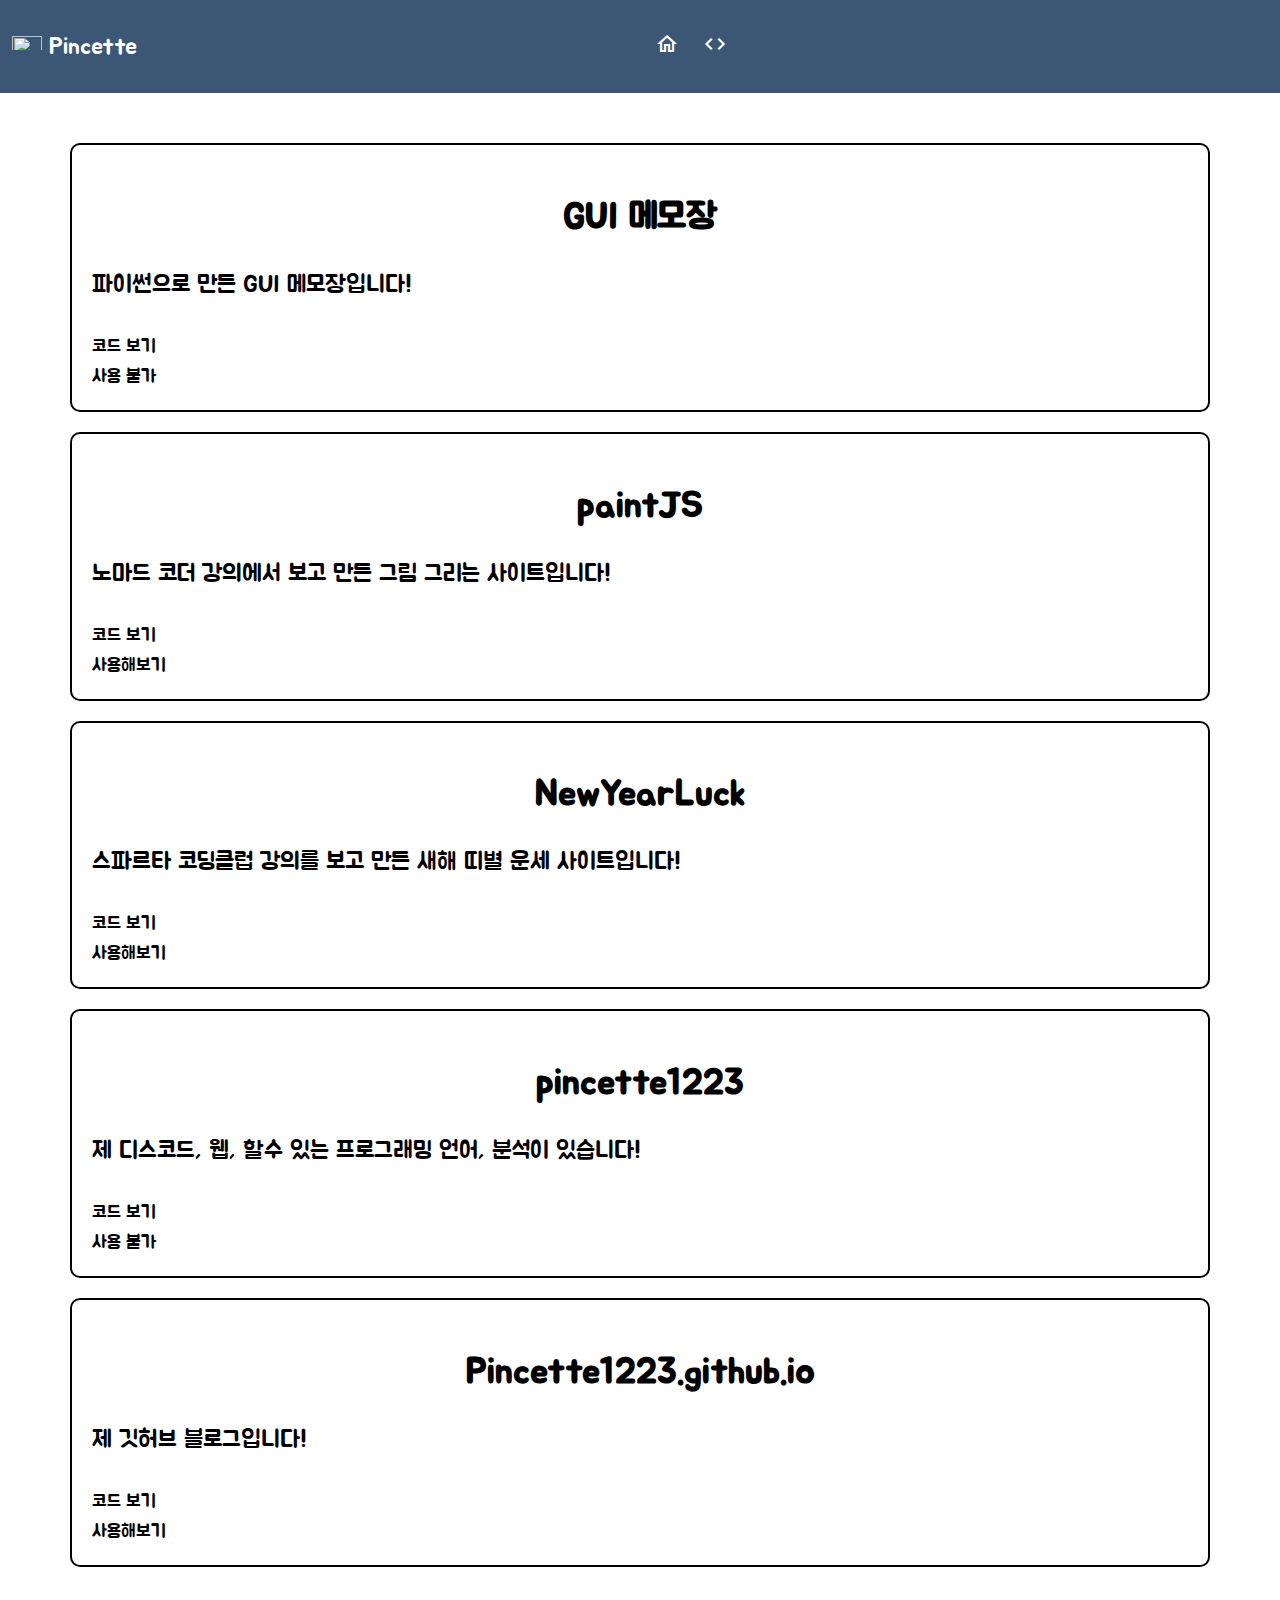
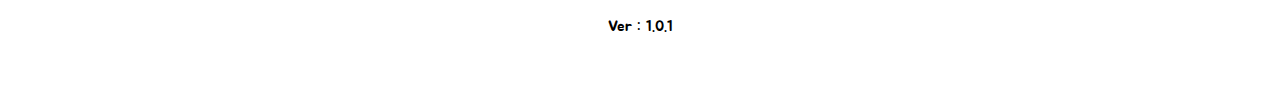
==== code.html @ 9c6e80df "Add files via upload" ====
<!DOCTYPE html>
<html>
<head>
    <meta charset="UTF-8">
    <meta http-equiv="X-UA-Compatible" content="IE=edge">
    <meta name="viewport" content="width=device-width, initial-scale=1.0">
    <title>My code</title>
    <link rel="shortcut icon" href="https://iconsplace.com/wp-content/uploads/_icons/000000/256/png/pincette-icon-256.png" type="image/x-icon">
    <meta property="og:description" content="핀셋의 홈페이지!">
    <meta property="og:image" content="https://iconsplace.com/wp-content/uploads/_icons/000000/256/png/pincette-icon-256.png">
    <link rel="stylesheet" href="style.css">
    <link href="https://fonts.googleapis.com/icon?family=Material+Icons+Outlined" rel="stylesheet">
    <link rel="preconnect" href="https://fonts.gstatic.com">
    <link href="https://fonts.googleapis.com/css2?family=Jua&display=swap" rel="stylesheet">
    <script src="https://kit.fontawesome.com/994121d615.js" crossorigin="anonymous"></script>
    <script src="main.js" defer></script>
</head>
<body>
    <nav class="navbar">
        <div class="navbar__logo">
            <a href="./index.html">
                <img src="https://iconsplace.com/wp-content/uploads/_icons/ffffff/256/png/pincette-icon-18-256.png">
            </a>
            <a href="./index.html">Pincette</a>
        </div>
        <ul class="navbar__menu">
            <li>
                <a href="./index.html" style="text-decoration-line: none;" class="material-icons-outlined">
                    home
                </a>
            </li>
            <li><a href="./code.html" style="text-decoration-line: none;" class="material-icons-outlined">
                    code
                </a></li>
        </ul>
        <ul class="navbar__links">
            <li><a target="_blank" href="https://github.com/Pincette1223" class="fab fa-github"></a></li>
        </ul>
        <a href="#" class="navbar__toggleBtn">
            <i class="fas fa-bars"></i>
        </a>
    </nav>

    <div class="my_code">
        <div class="memopad">
                <h2 class="title">GUI 메모장</h2>
                <span class="description">
                    파이썬으로 만든 GUI 메모장입니다!<br/>
                </span>
                <br/>
                <span class="open_code" style="cursor: pointer;" onclick="o=window.open('about:blank'); o.location.href = 'https://github.com/Pincette1223/memopad'">
                    코드 보기
                </span>
                <br/>
                <span class="open_site">사용 불가</span>
            </div>

            <div class="paintJS">
                <h2 class="title">paintJS</h2>
                <span class="description">
                    노마드 코더 강의에서 보고 만든 그림 그리는 사이트입니다!<br/>
                </span>
                <br/>
                <span class="open_code" style="cursor: pointer;" onclick="o=window.open('about:blank'); o.location.href = 'https://github.com/Pincette1223/paintJS'">
                    코드 보기
                </span>
                <br/>
                <span class="open_site" onclick="o=window.open('about:blank'); o.location.href = 'https://pincette1223.github.io/paintJS/'">사용해보기</span>
            </div>

            <div class="NewYearLuck">
                <h2 class="title">NewYearLuck</h2>
                <span class="description">
                    스파르타 코딩클럽 강의를 보고 만든 새해 띠별 운세 사이트입니다!<br/>
                </span>
                <br/>
                <span class="open_code" style="cursor: pointer;" onclick="o=window.open('about:blank'); o.location.href = 'https://github.com/Pincette1223/NewYearLuck'">
                        코드 보기
                </span>
                <br/>
                <span class="open_site" onclick="o=window.open('about:blank'); o.location.href = 'https://pincette1223.github.io/NewYearLuck/'">사용해보기</span>
            </div>

            <div class="pincette1223">
                <h2 class="title">pincette1223</h2>
                <span class="description">
                    제 디스코드, 웹, 할수 있는 프로그래밍 언어, 분석이 있습니다!<br/>
                </span>
                <br/>
                <span class="open_code" style="cursor: pointer;" onclick="o=window.open('about:blank'); o.location.href = 'https://github.com/Pincette1223/pincette1223'">
                    코드 보기
                </span>
                <br/>
                <span class="open_site">사용 불가</span>
            </div>

            <div class="website">
                <h2 class="title">Pincette1223.github.io</h2>
                <span class="description">
                    제 깃허브 블로그입니다!<br/>
                </span>
                <br/>
                <span class="open_code" style="cursor: pointer;" onclick="o=window.open('about:blank'); o.location.href = 'https://github.com/Pincette1223/Pincette1223.github.com'">
                    코드 보기
                </span>
                <br/>
                <span class="open_site" onclick="o=window.open('about:blank'); o.location.href = 'https://pincette1223.github.io/'">사용해보기</span>
            </div>
    </div>

    <!-- 본 홈페이지의 위의 바는 드림코딩 by 앨리님의 강의를 보고 제작되었습니다! -->

    <div id="version">Ver : 1.0.1</div>

</body>
</html>
---- style.css ----
body {
    margin: 0;
    font-family: 'Jua', sans-serif;
}

a {
    text-decoration: none;
    color: white;
}

img {
    width: 30px;
    height: 18px;
}

.navbar {
    display: flex;
    justify-content: space-between;
    align-items: center;
    background-color: #3c5675;
    padding: 8px 12px;
}

.navbar__logo {
    font-size: 24px;
    color: white;
}

.navbar__logo i {
    color: white;
}

.navbar__menu {
    display: flex;
    list-style: none;
    padding-left: 0;
    color: white;
}

.navbar__menu li {
    padding: 8px 12px;
}

.navbar__menu li:hover {
    background-color:  #d49668;
    border-radius: 4px;
}

.navbar__links {
    list-style: none;
    color: white;
    display: flex;
    padding-left: 0;
}

.navbar__links li {
    padding: 8px 12px;
}

.navbar__toggleBtn {
    display: none;
    position: absolute;
    right: 32px;
    font-size: 24px;
    color: #d49466;
}

.my_information {
    margin: 50px;
    font-size: 24px;
    padding: 30px;
    line-height: 50px;
    border: solid 2px black;
    border-radius: 10px;
}

.my_information > h2,
.homepage_information > h2 {
    text-align: center;
}

.homepage_information {
    margin: 50px;
    padding: 30px;
    font-size: 24px;
    line-height: 30px;
    border: solid 2px black;
    border-radius: 10px;
}

.homepage_information > dl > dd {
    font-size: 20px;
}

.myTitle {
    margin: 25px;
    font-size: 50px;
    text-align: center;
}

.my_code {
    margin: 50px;
    font-size: 24px;
}

.memopad,
.paintJS,
.NewYearLuck,
.pincette1223,
.website {
    border: solid 2px black;
    border-radius: 10px;
    margin: 20px;
    padding: 20px;
}

.title {
    text-align: center;
}

.open_code,
.open_site {
    font-size: 18px;
    cursor: pointer;
    text-align: right;
}

#version {
    text-align: center;
    font-size: 15px;
    margin: 50px;
}

@media screen and (max-width: 768px) {
    .navbar {
        flex-direction: column;
        align-items: flex-start;
        padding: 8px 24px;
    }

    .navbar__menu {
        display: none;
        flex-direction: column;
        align-items: center;
        width: 100%;
    }

    .navbar__menu li {
        width: 100%;
        text-align: center;
    }

    .navbar__links {
        display: none;
        justify-content: center;
        width: 100%;
    }

    .navbar__toggleBtn {
        display: block;
    }

    .navbar__menu.active,
    .navbar__links.active {
        display: flex;
    }
    
    .my_information {
        margin: 30px;
        font-size: 16px;
        padding: 5px;
        line-height: 30px;
        border: solid 1px black;
        border-radius: 10px;
    }

    .homepage_information {
        margin: 30px;
        font-size: 16px;
        padding: 5px;
        line-height: 17px;
        border: solid 1px black;
        border-radius: 10px;
    }

    .homepage_information > dl > dd {
        font-size: 13px;
    }

    .memopad,
    .paintJS,
    .NewYearLuck,
    .pincette1223,
    .website {
        margin: 8px;
        padding: 10px;
    }

    .title {
        font-size: 20px;
    }

    #version {
        text-align: center;
        font-size: 12px;
        margin: 30px;
    }
}
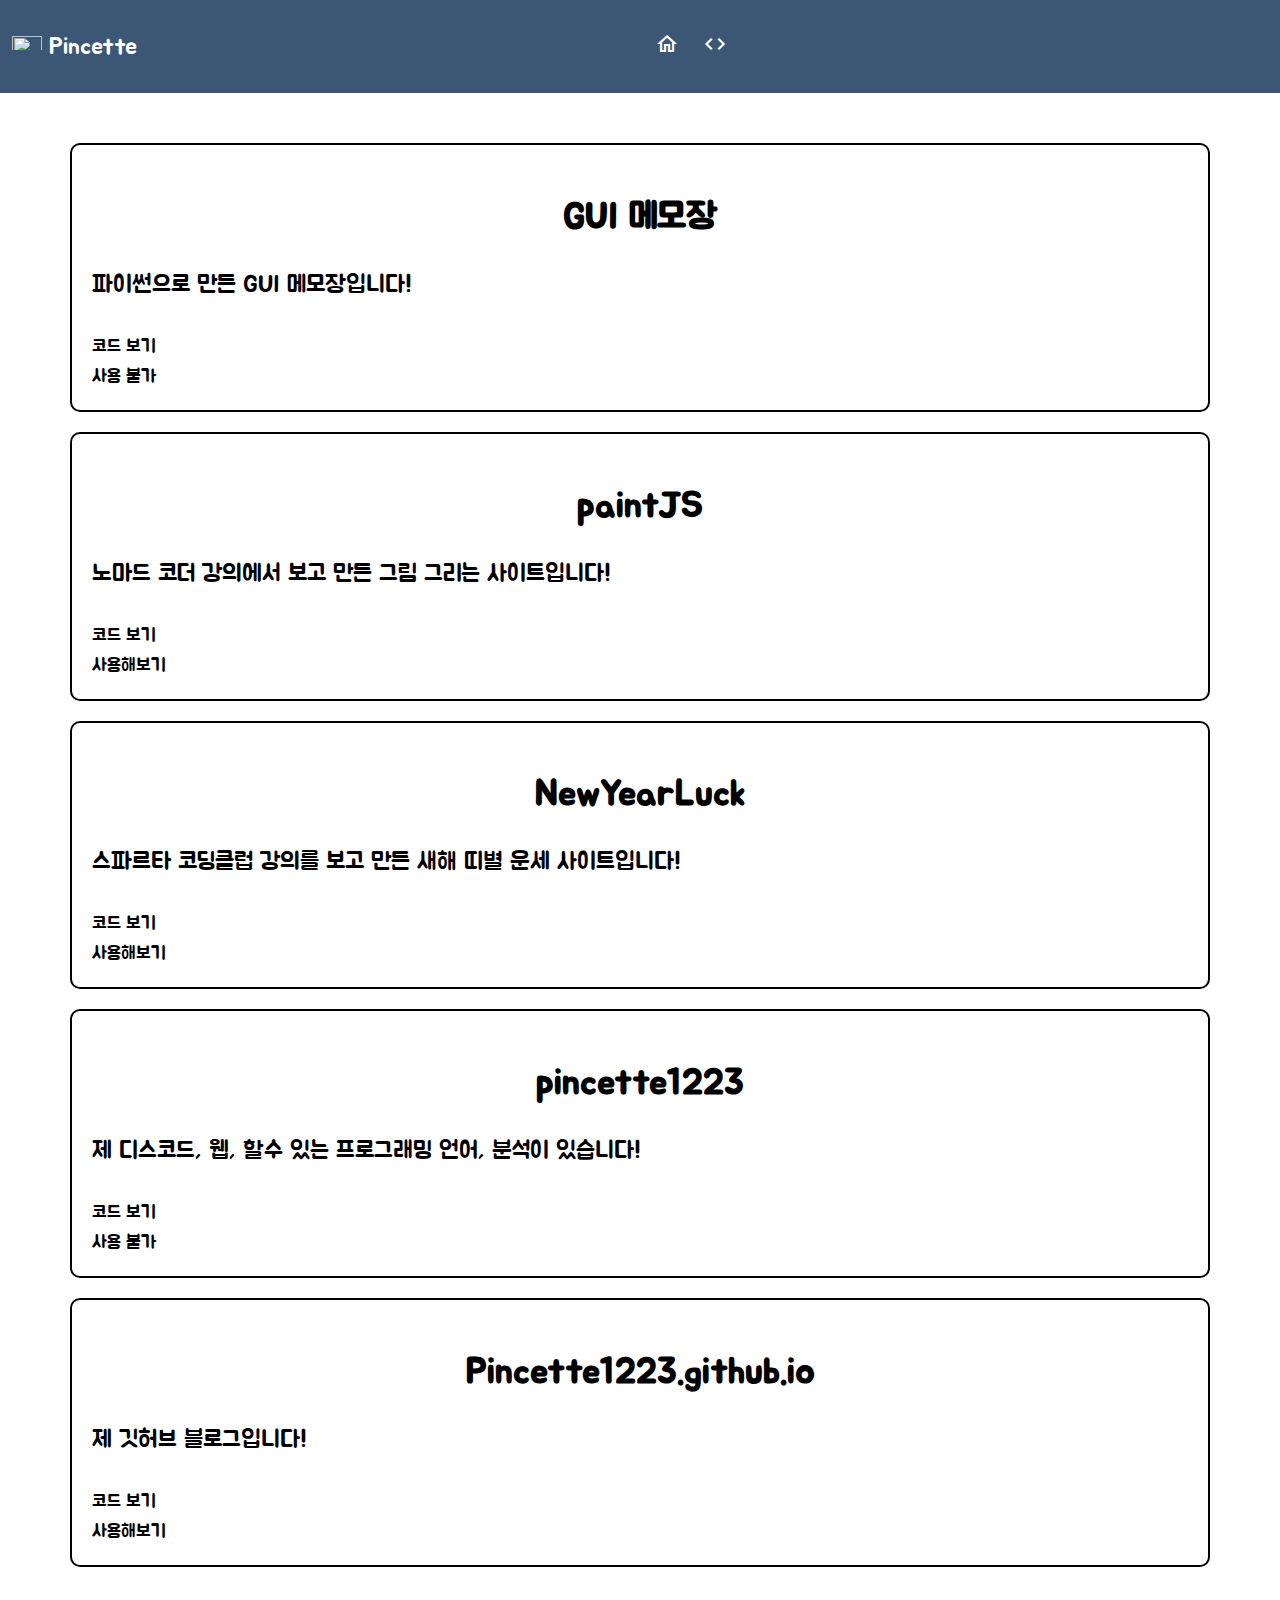
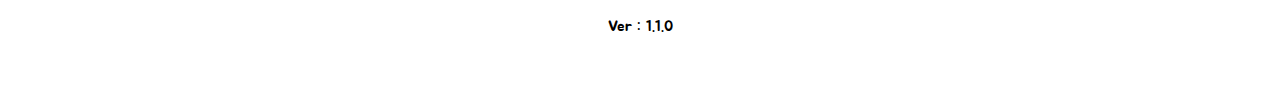
==== commit 807100f4: "Update code.html" ====
--- a/code.html
+++ b/code.html
@@ -100,7 +100,7 @@
                     제 깃허브 블로그입니다!<br/>
                 </span>
                 <br/>
-                <span class="open_code" style="cursor: pointer;" onclick="o=window.open('about:blank'); o.location.href = 'https://github.com/Pincette1223/Pincette1223.github.com'">
+                <span class="open_code" style="cursor: pointer;" onclick="o=window.open('about:blank'); o.location.href = 'https://github.com/Pincette1223/Pincette1223.github.io'">
                     코드 보기
                 </span>
                 <br/>
@@ -110,7 +110,7 @@
 
     <!-- 본 홈페이지의 위의 바는 드림코딩 by 앨리님의 강의를 보고 제작되었습니다! -->
 
-    <div id="version">Ver : 1.0.1</div>
+    <div id="version">Ver : 1.1.0</div>
 
 </body>
-</html>+</html>
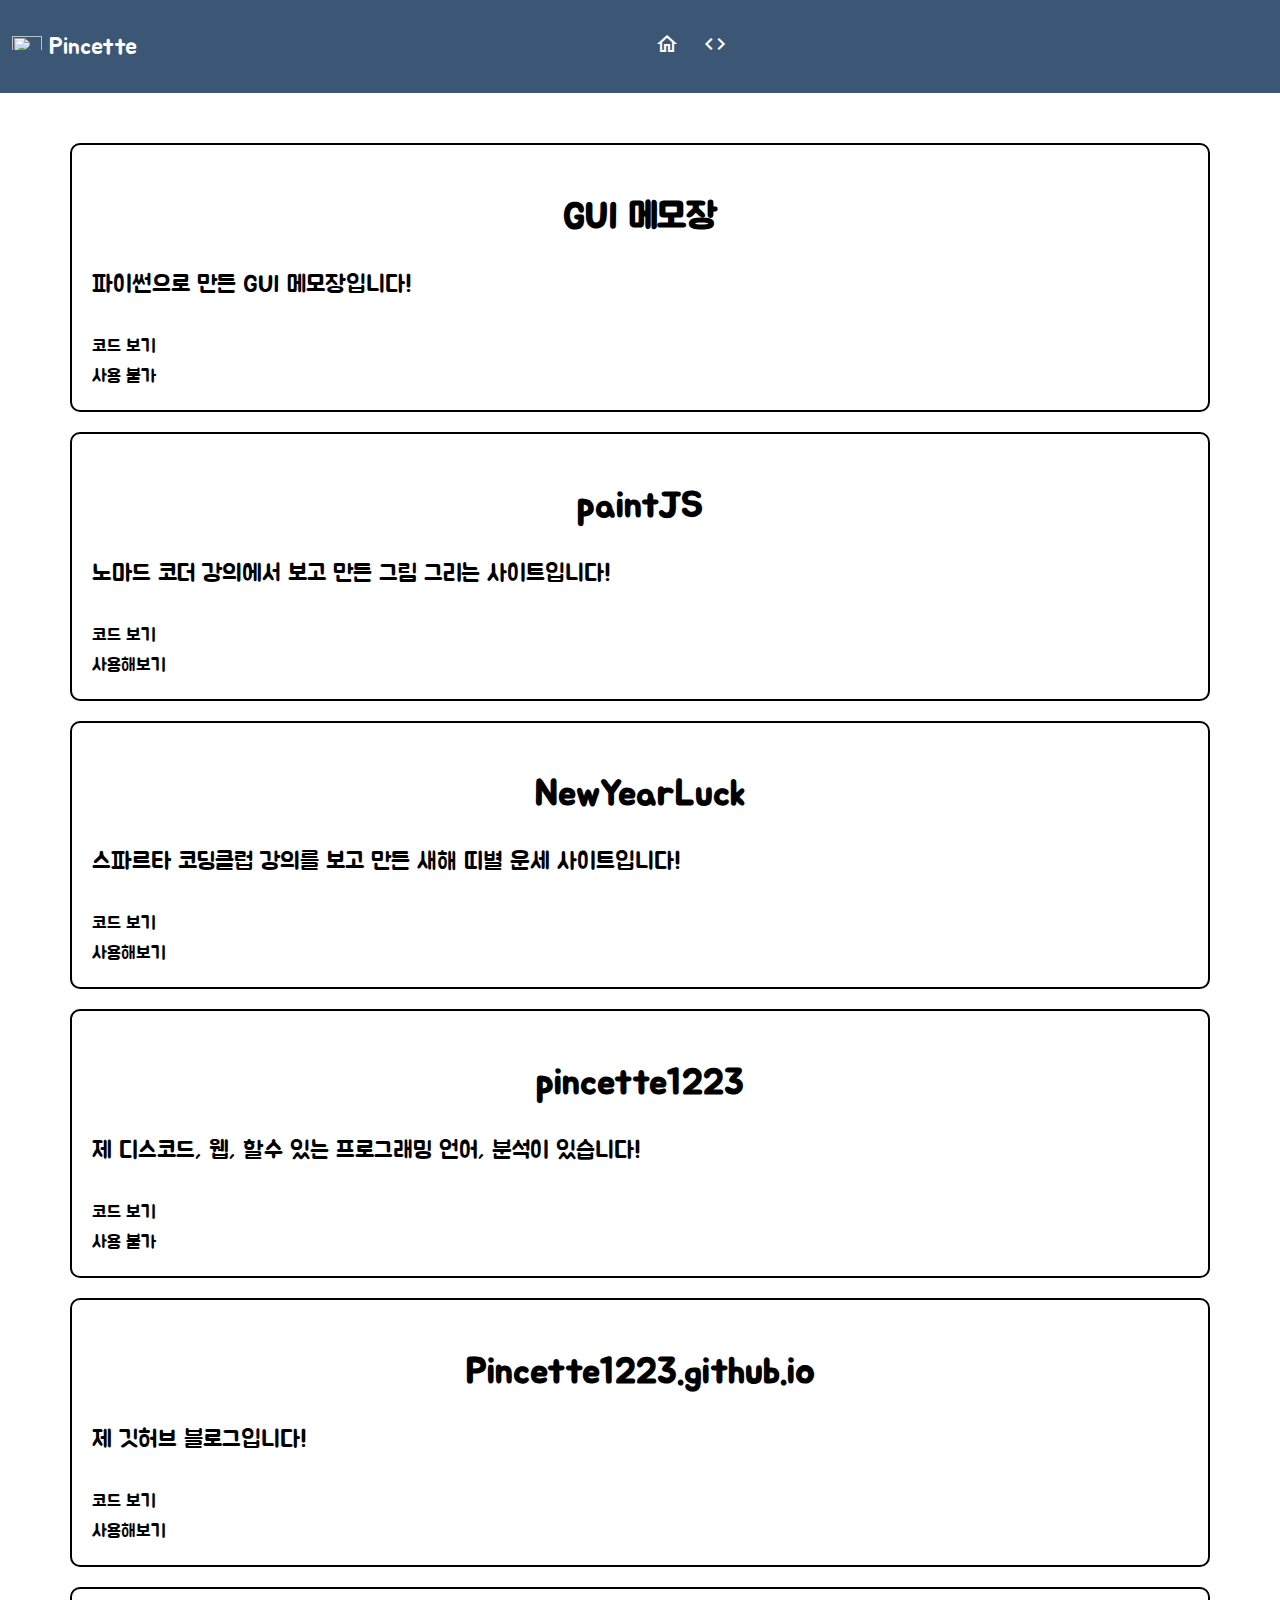
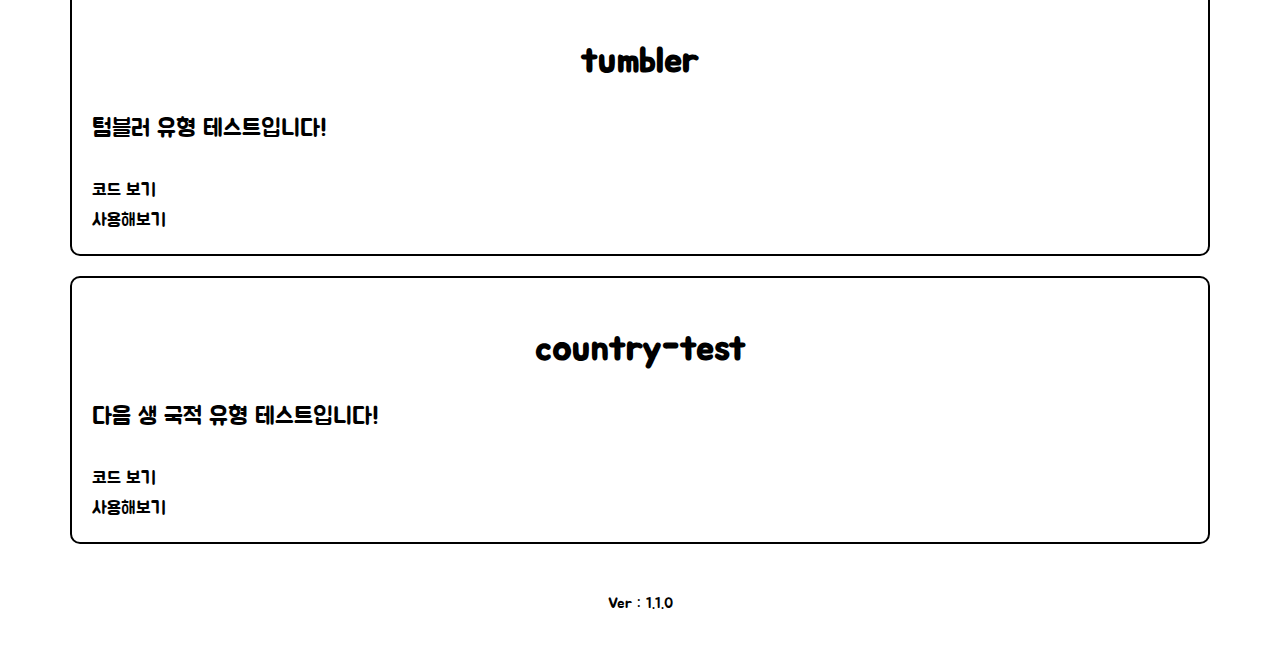
==== commit 239eb6b1: "Update code.html" ====
--- a/code.html
+++ b/code.html
@@ -4,7 +4,7 @@
     <meta charset="UTF-8">
     <meta http-equiv="X-UA-Compatible" content="IE=edge">
     <meta name="viewport" content="width=device-width, initial-scale=1.0">
-    <title>My code</title>
+    <title>핀셋의 홈페이지 / Code</title>
     <link rel="shortcut icon" href="https://iconsplace.com/wp-content/uploads/_icons/000000/256/png/pincette-icon-256.png" type="image/x-icon">
     <meta property="og:description" content="핀셋의 홈페이지!">
     <meta property="og:image" content="https://iconsplace.com/wp-content/uploads/_icons/000000/256/png/pincette-icon-256.png">
@@ -106,6 +106,32 @@
                 <br/>
                 <span class="open_site" onclick="o=window.open('about:blank'); o.location.href = 'https://pincette1223.github.io/'">사용해보기</span>
             </div>
+        
+            <div class="tumbler">
+                <h2 class="title">tumbler</h2>
+                <span class="description">
+                    텀블러 유형 테스트입니다!<br/>
+                </span>
+                <br/>
+                <span class="open_code" style="cursor: pointer;" onclick="o=window.open('about:blank'); o.location.href = 'https://github.com/Pincette1223/tumbler'">
+                    코드 보기
+                </span>
+                <br/>
+                <span class="open_site" onclick="o=window.open('about:blank'); o.location.href = 'https://tumblertest.herokuapp.com/'">사용해보기</span>
+            </div>
+        
+            <div class="country-test">
+                <h2 class="title">country-test</h2>
+                <span class="description">
+                    다음 생 국적 유형 테스트입니다!<br/>
+                </span>
+                <br/>
+                <span class="open_code" style="cursor: pointer;" onclick="o=window.open('about:blank'); o.location.href = 'https://github.com/Pincette1223/country-test'">
+                    코드 보기
+                </span>
+                <br/>
+                <span class="open_site" onclick="o=window.open('about:blank'); o.location.href = 'https://country-type.herokuapp.com/'">사용해보기</span>
+            </div>
     </div>
 
     <!-- 본 홈페이지의 위의 바는 드림코딩 by 앨리님의 강의를 보고 제작되었습니다! -->
--- a/style.css
+++ b/style.css
@@ -107,7 +107,9 @@
 .paintJS,
 .NewYearLuck,
 .pincette1223,
-.website {
+.website,
+.tumbler,
+.country-test{
     border: solid 2px black;
     border-radius: 10px;
     margin: 20px;
@@ -205,4 +207,4 @@
         font-size: 12px;
         margin: 30px;
     }
-}+}
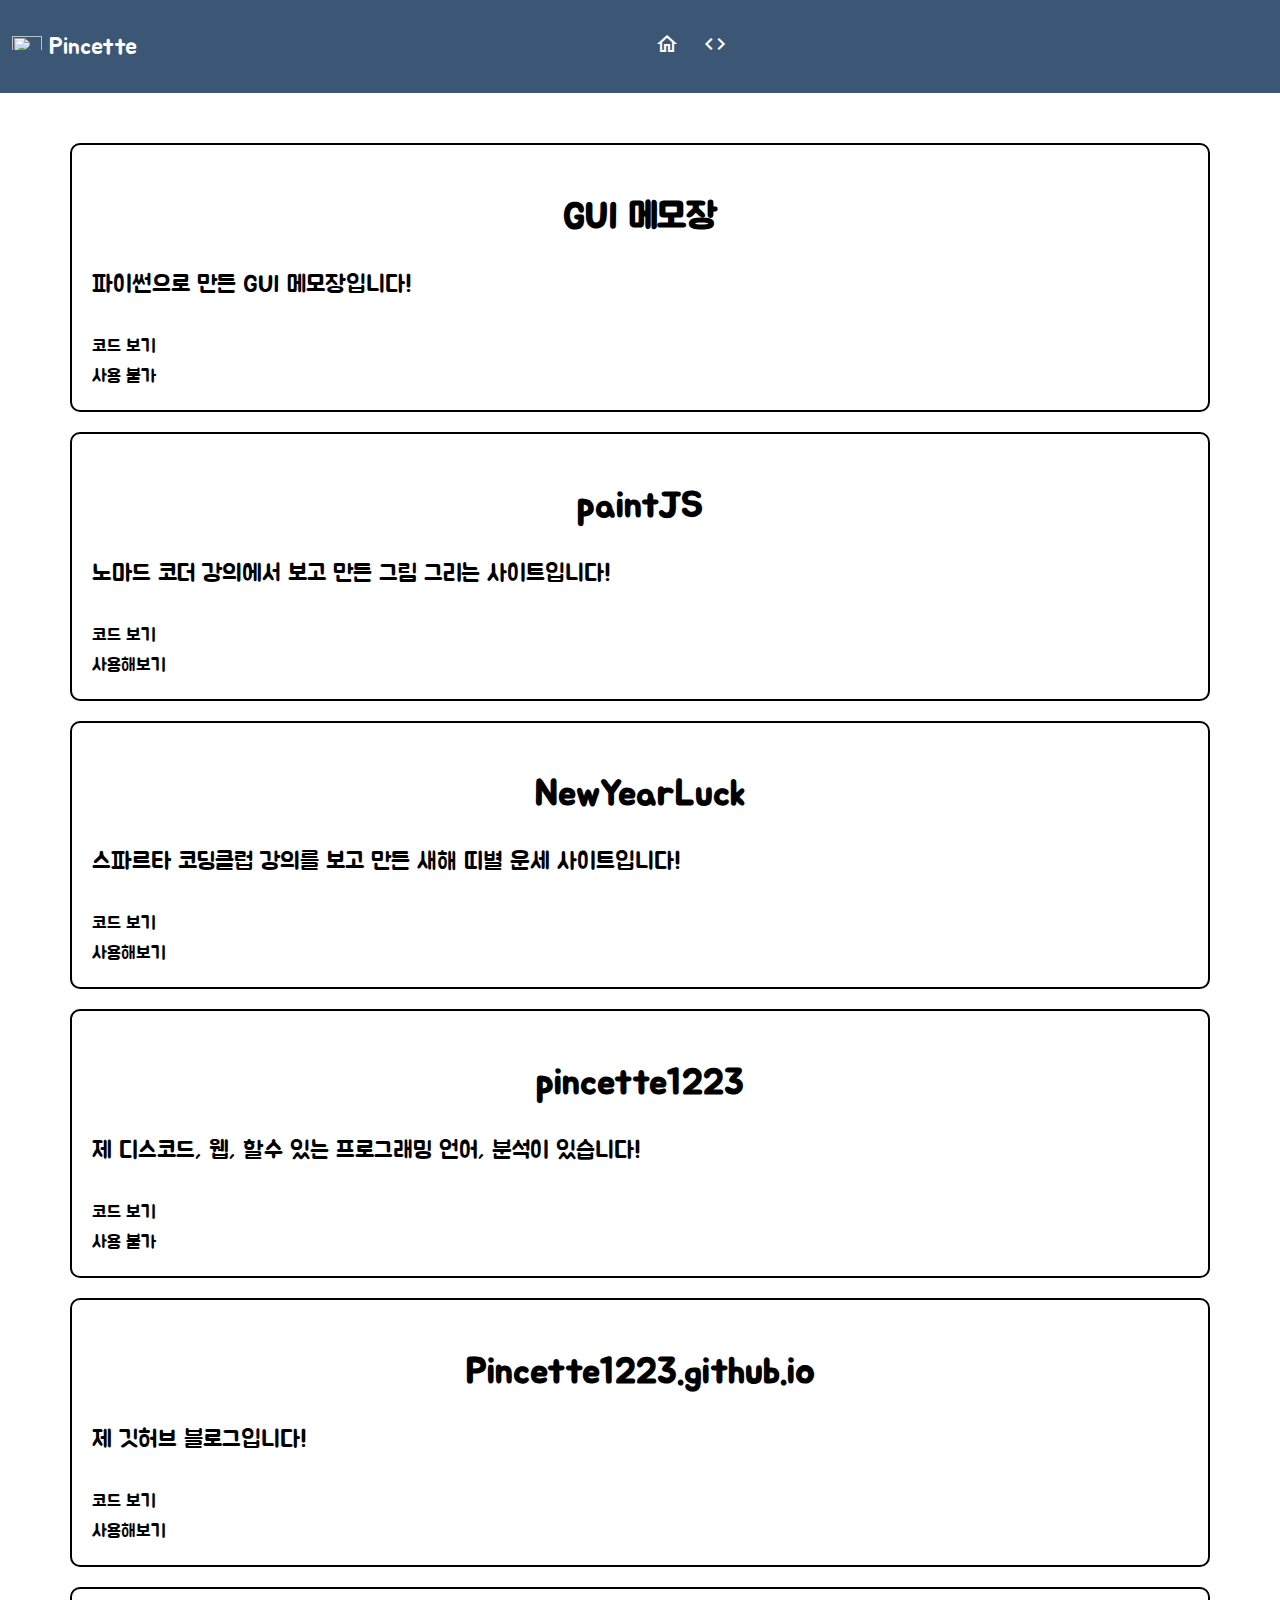
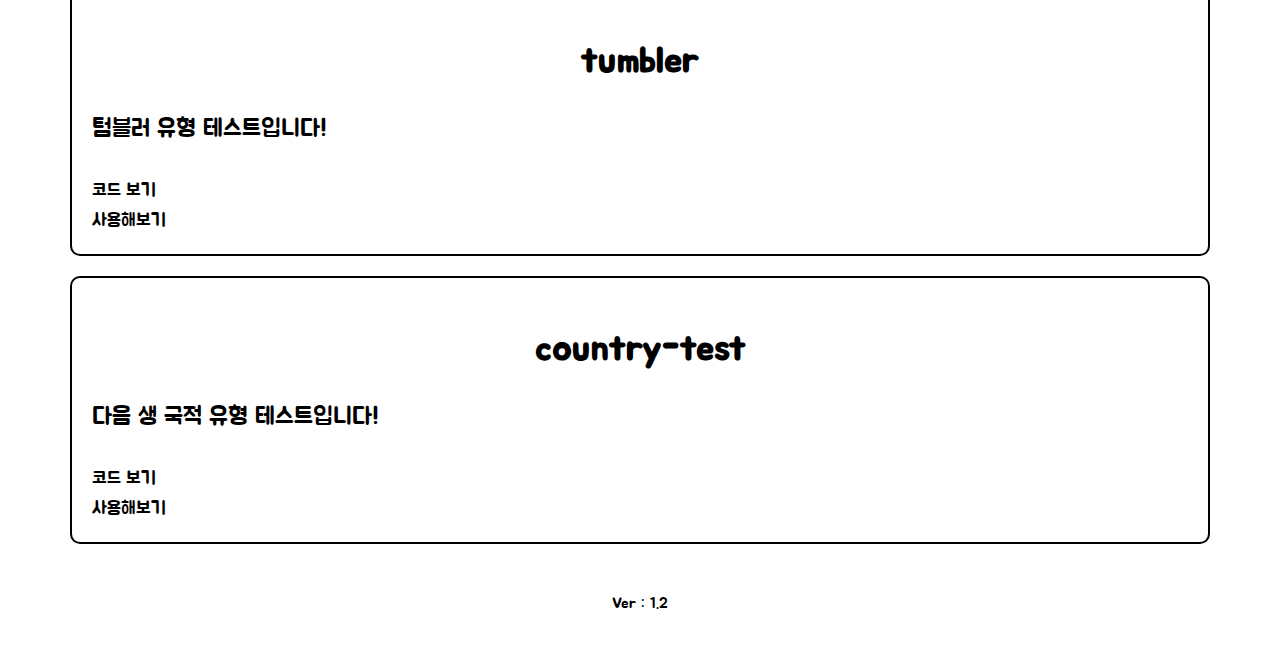
==== commit d4a9e1fc: "Update code.html" ====
--- a/code.html
+++ b/code.html
@@ -136,7 +136,7 @@
 
     <!-- 본 홈페이지의 위의 바는 드림코딩 by 앨리님의 강의를 보고 제작되었습니다! -->
 
-    <div id="version">Ver : 1.1.0</div>
+    <div id="version">Ver : 1.2</div>
 
 </body>
 </html>
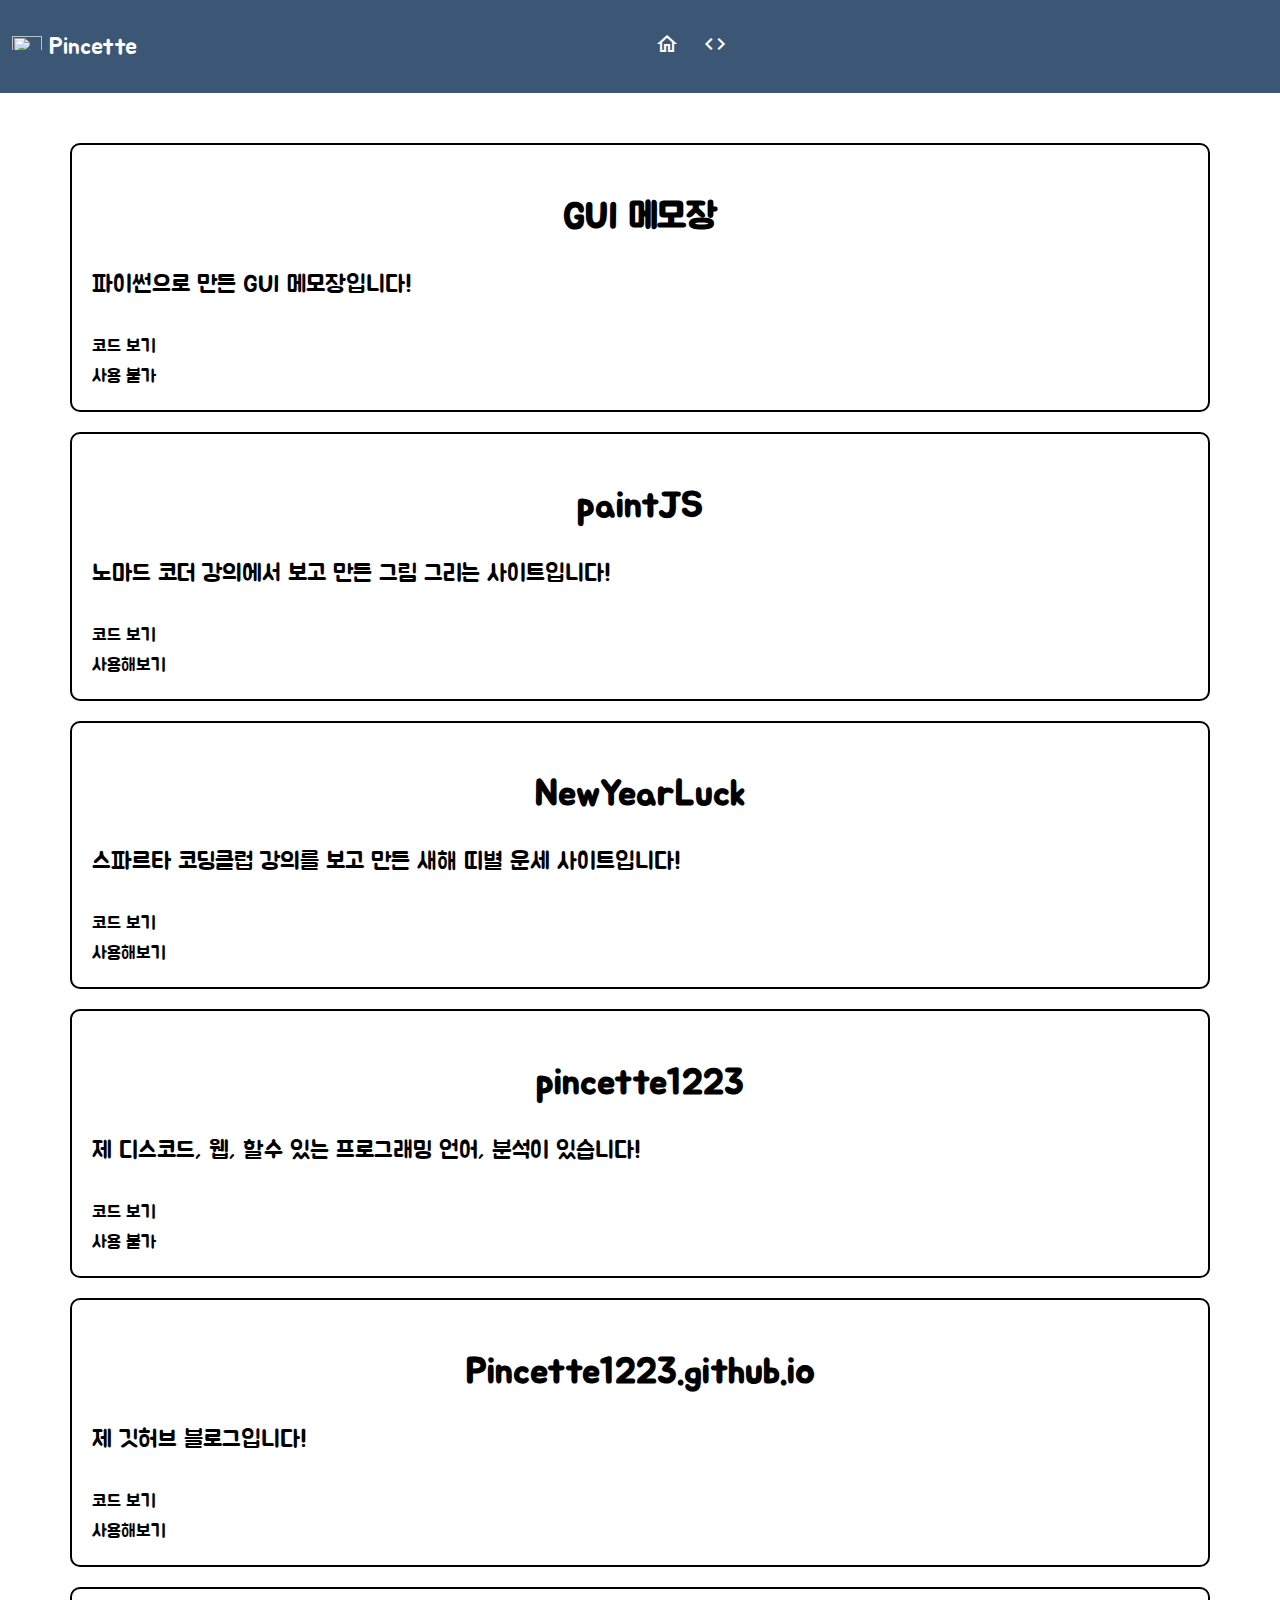
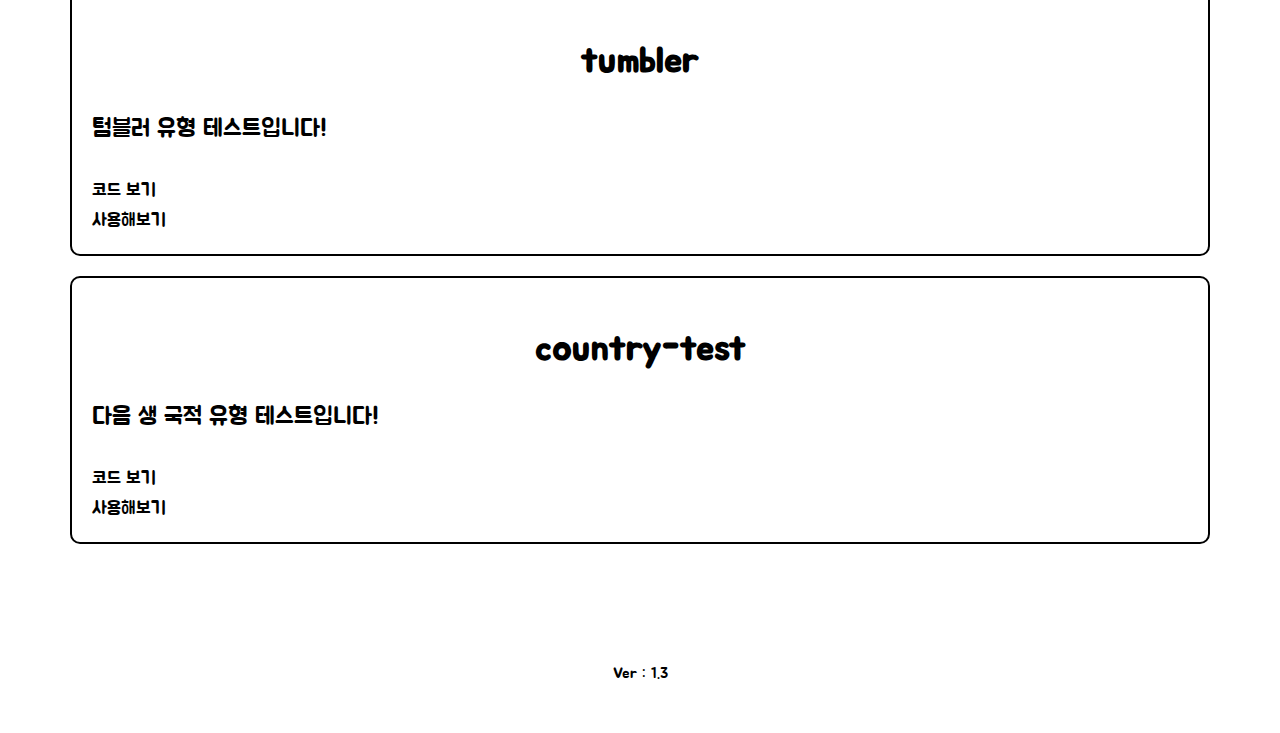
==== commit c4d9eedf: "Update code.html" ====
--- a/code.html
+++ b/code.html
@@ -134,9 +134,20 @@
             </div>
     </div>
 
+    <div>
+        <script src="https://utteranc.es/client.js"
+        repo="Pincette1223/homepage"
+        issue-term="pathname"
+        theme="github-dark"
+        crossorigin="anonymous"
+        async>
+        </script>
+    </div>
+    <br>
+
     <!-- 본 홈페이지의 위의 바는 드림코딩 by 앨리님의 강의를 보고 제작되었습니다! -->
 
-    <div id="version">Ver : 1.2</div>
+    <div id="version">Ver : 1.3</div>
 
 </body>
 </html>
